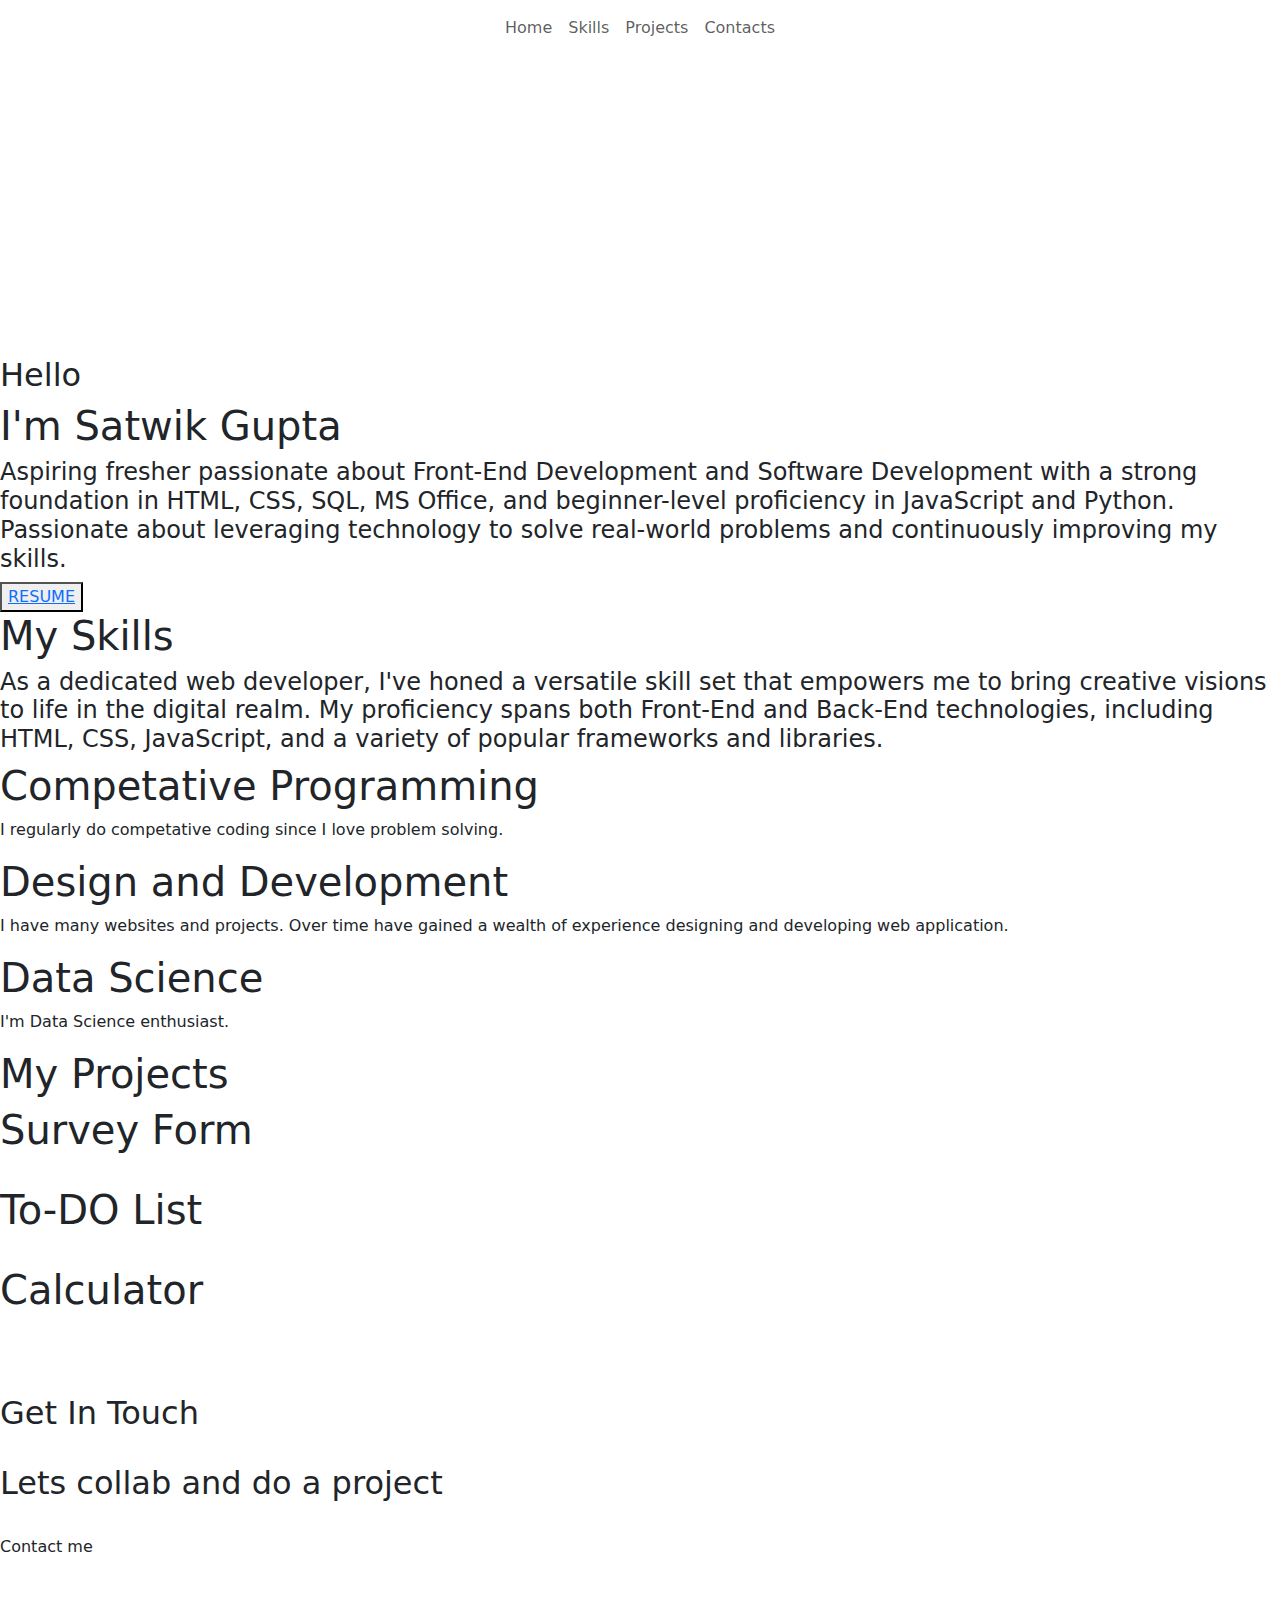
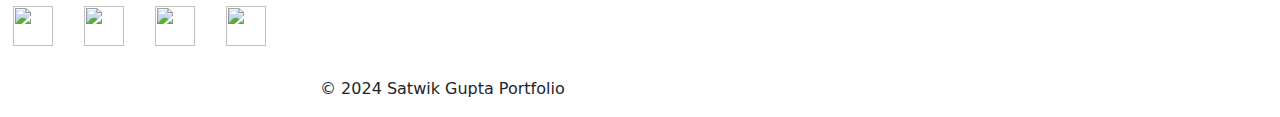
==== index.html @ de1f0d36 "Add files via upload" ====
<!DOCTYPE html>
<html lang="en">
<head>
    <meta charset="UTF-8">
    <meta name="viewport" content="width=device-width, initial-scale=1.0">
    <title>Portfolio</title>
    <link rel="stylesheet" href="index.css">
    <link href="https://cdn.jsdelivr.net/npm/bootstrap@5.3.3/dist/css/bootstrap.min.css" rel="stylesheet" integrity="sha384-QWTKZyjpPEjISv5WaRU9OFeRpok6YctnYmDr5pNlyT2bRjXh0JMhjY6hW+ALEwIH" crossorigin="anonymous">
</head>
<body>
    <header class="header_section">
        <div class="container">
            <nav class="navbar navbar-expand-lg custom_nav-container">
                <div class="collapse navbar-collapse" id="navbarSupportedContent">
                    <ul class="navbar-nav mx-auto">
                        <li class="nav-item active">
                            <a class="nav-link" href="index.html">Home</a>
                        </li>
                        <li class="nav-item">
                            <a class="nav-link" href="#page1">Skills</a>
                        </li>
                        <li class="nav-item">
                            <a class="nav-link" href="#page2">Projects</a>
                        </li>
                        <div class="nav-item">
                            <a class="nav-link" href="#page3"> Contacts</a>
                        </div>
                    </ul>
                </div>
            </nav>
        </div>
    </header>

    <div id="main">
        <div id="page">

            <img src="me.jpg" style="padding: 150px; border-radius: 50%;" alt=""/>

          <div id="text">
            <h2>Hello</h2>
            <h1>I'm Satwik Gupta</h1>
            <h4>
                Aspiring fresher passionate about Front-End Development and Software Development with a strong foundation in HTML, CSS, SQL, MS Office, and beginner-level proficiency in JavaScript and Python. Passionate about leveraging technology to solve real-world problems and continuously improving my skills.
            </h4>
            <div id="buttons">
                <button id="b2">
                    <a href="SatwikGupta_Resume_Final (1).pdf"> RESUME </a>
                </button>
            </div>
          </div>  
        </div>
    

    <div id="page1">
        <div id="right">
            <div id="text1">
                <h1>My Skills</h1>
                <h4>
                    As a dedicated web developer, I've honed a versatile skill set that empowers me to bring creative visions to life in the digital realm. My proficiency spans both Front-End and Back-End technologies, including HTML, CSS, JavaScript, and a variety of popular frameworks and libraries.
                </h4>
            </div>
        </div>
        <div id="left">
            <div class="box">
                <h1>Competative Programming</h1>
                <p>
                    I regularly do competative coding since I love problem solving.
                </p>
            </div>
            <div class="box">
                <h1>Design and Development</h1>
                <p>I have many websites and projects. Over time  have gained a wealth of experience designing and developing web application.
                </p>
            </div>
            <div class="box">
                <h1>Data Science</h1>
                <p>I'm Data Science enthusiast.</p>
            </div>
        </div>
    </div>

    <div id="page2">
        <div id="text4">
            <h1>My Projects</h1>
        </div>
        <div id="project">
            <div class="project p1">
                <div id="text3">
                    <h1>Survey Form</h1>
                </div>
                <div id="image">
                    <a href="https://satwik1624.github.io/SurveyForm/">
                        <img src="surveyform.png" alt="" >
                    </a>
                </div>
            </div>
            <div class="project p2">
                <div id="text3">
                    <h1>To-DO List</h1>
                </div>
                <div id="image">
                    <a href="https://satwik1624.github.io/To-Do_ListApp/">
                        <img src="todoweb.png" alt="" height="190px" width="auto">
                    </a>
                </div>
            </div>
            <div class="project p3">
                <div id="text3">
                    <h1>Calculator</h1>
                </div>
                <div id="image">
                    <a href="https://satwik1624.github.io/Calculator/">
                        <img src="calculator.png" alt="" height="190px" width="auto">
                    </a>
                </div>
            </div>
        </div>
    </div>

    <section class="end">
        <div id="page3" class="contact-me">
            <br /><br />
            <h2>Get In Touch</h2>
            <br />

            <h2 class="collab">Lets collab and do a project</h2>
            <br />

            <p>Contact me</p>
            <br />

            <a class="btn" href="mailto:satwikgupta1016@gmail.com"
              ><img src="gmail.svg" width="40px" height="40px"
            /></a>

            <a class="btn" href="https://www.linkedin.com/in/satwik-gupta-4089b5232/"
              ><img src="linkedin.png" width="40px" height="40px"
            /></a>

            <a class="btn" href="https://github.com/Satwik1624"
              ><img src="git.png" width="40px" height="40px"
            /></a>

            <a class="btn" href="https://x.com/SatwikGupta17"
              ><img src="x.png" width="40px" height="40px"
            /></a>
        </div>
        <div class="bottom-container">
            <div style="width:50%; margin-left: auto; margin-right: auto;">
                <br>
                <p class="copyright">© 2024 Satwik Gupta Portfolio</p>
            </div>
        </div>
    </section>
  </div>  

</body>
</html>
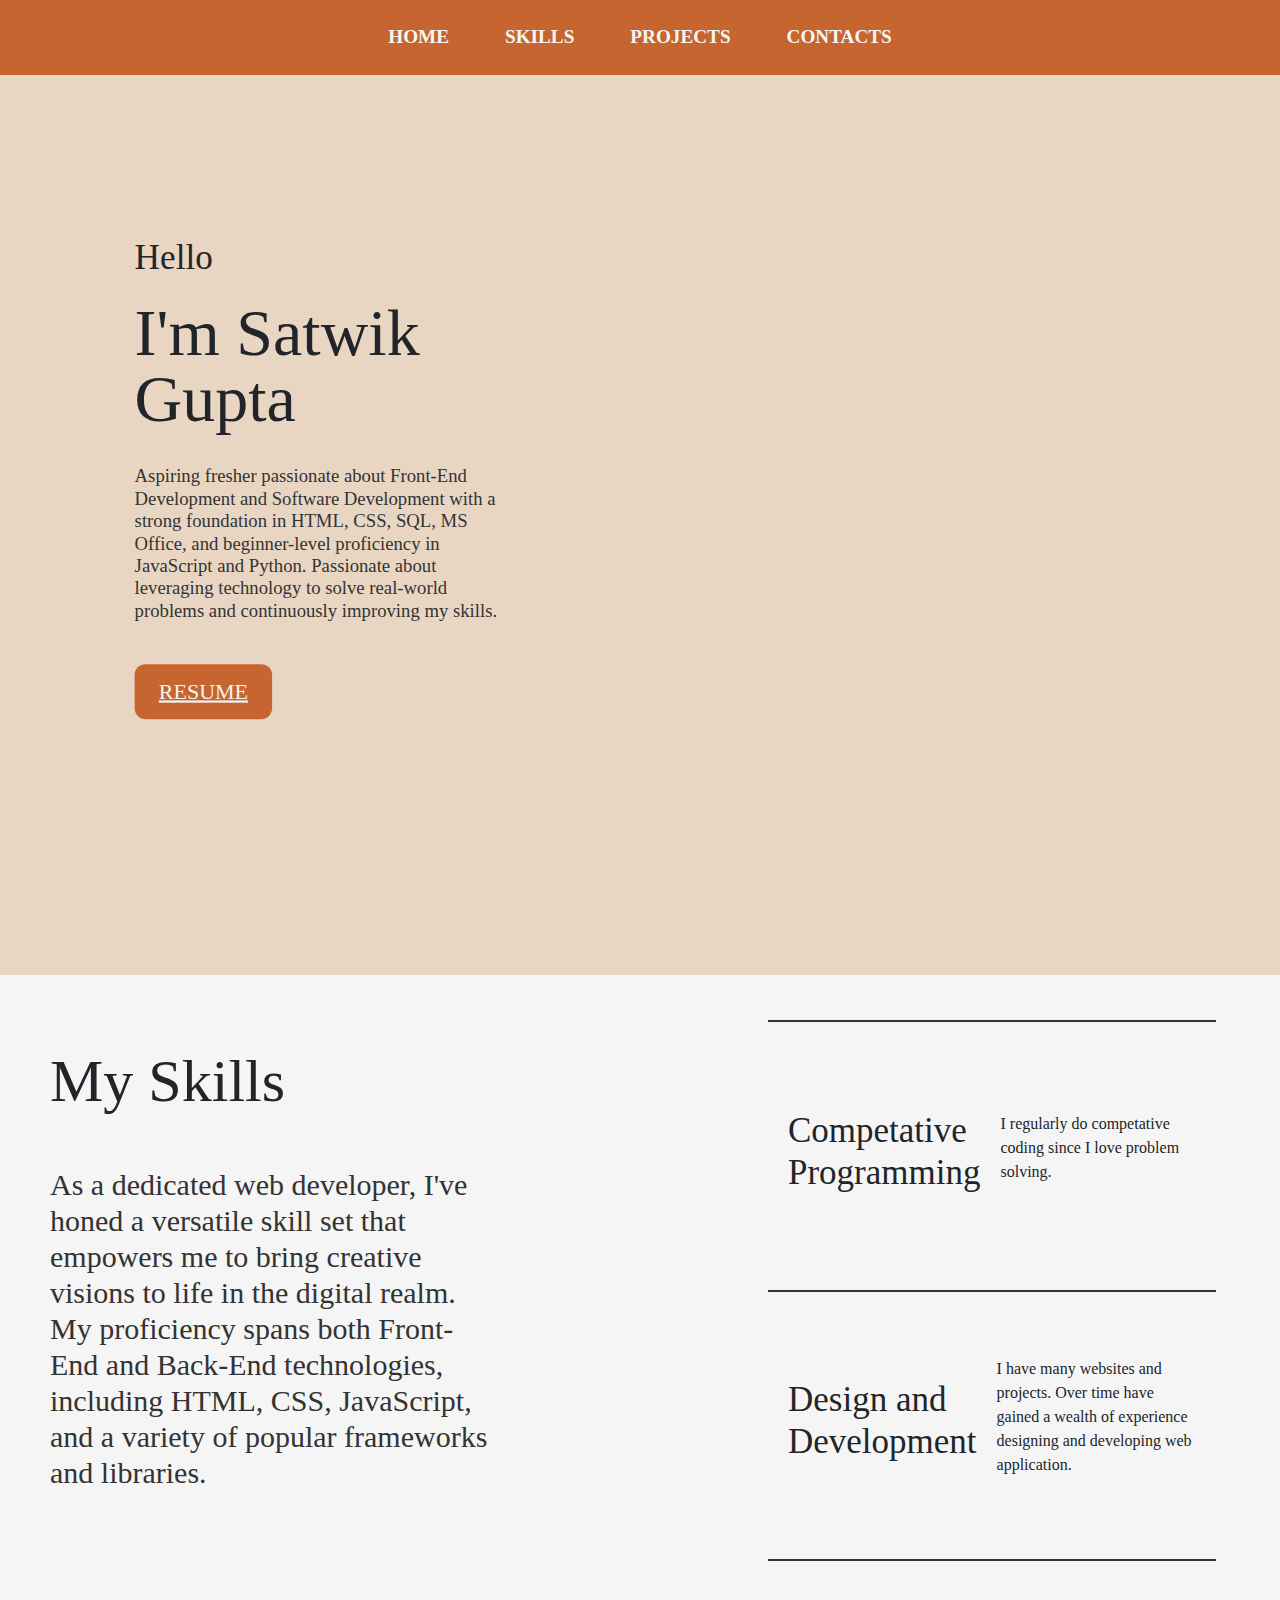
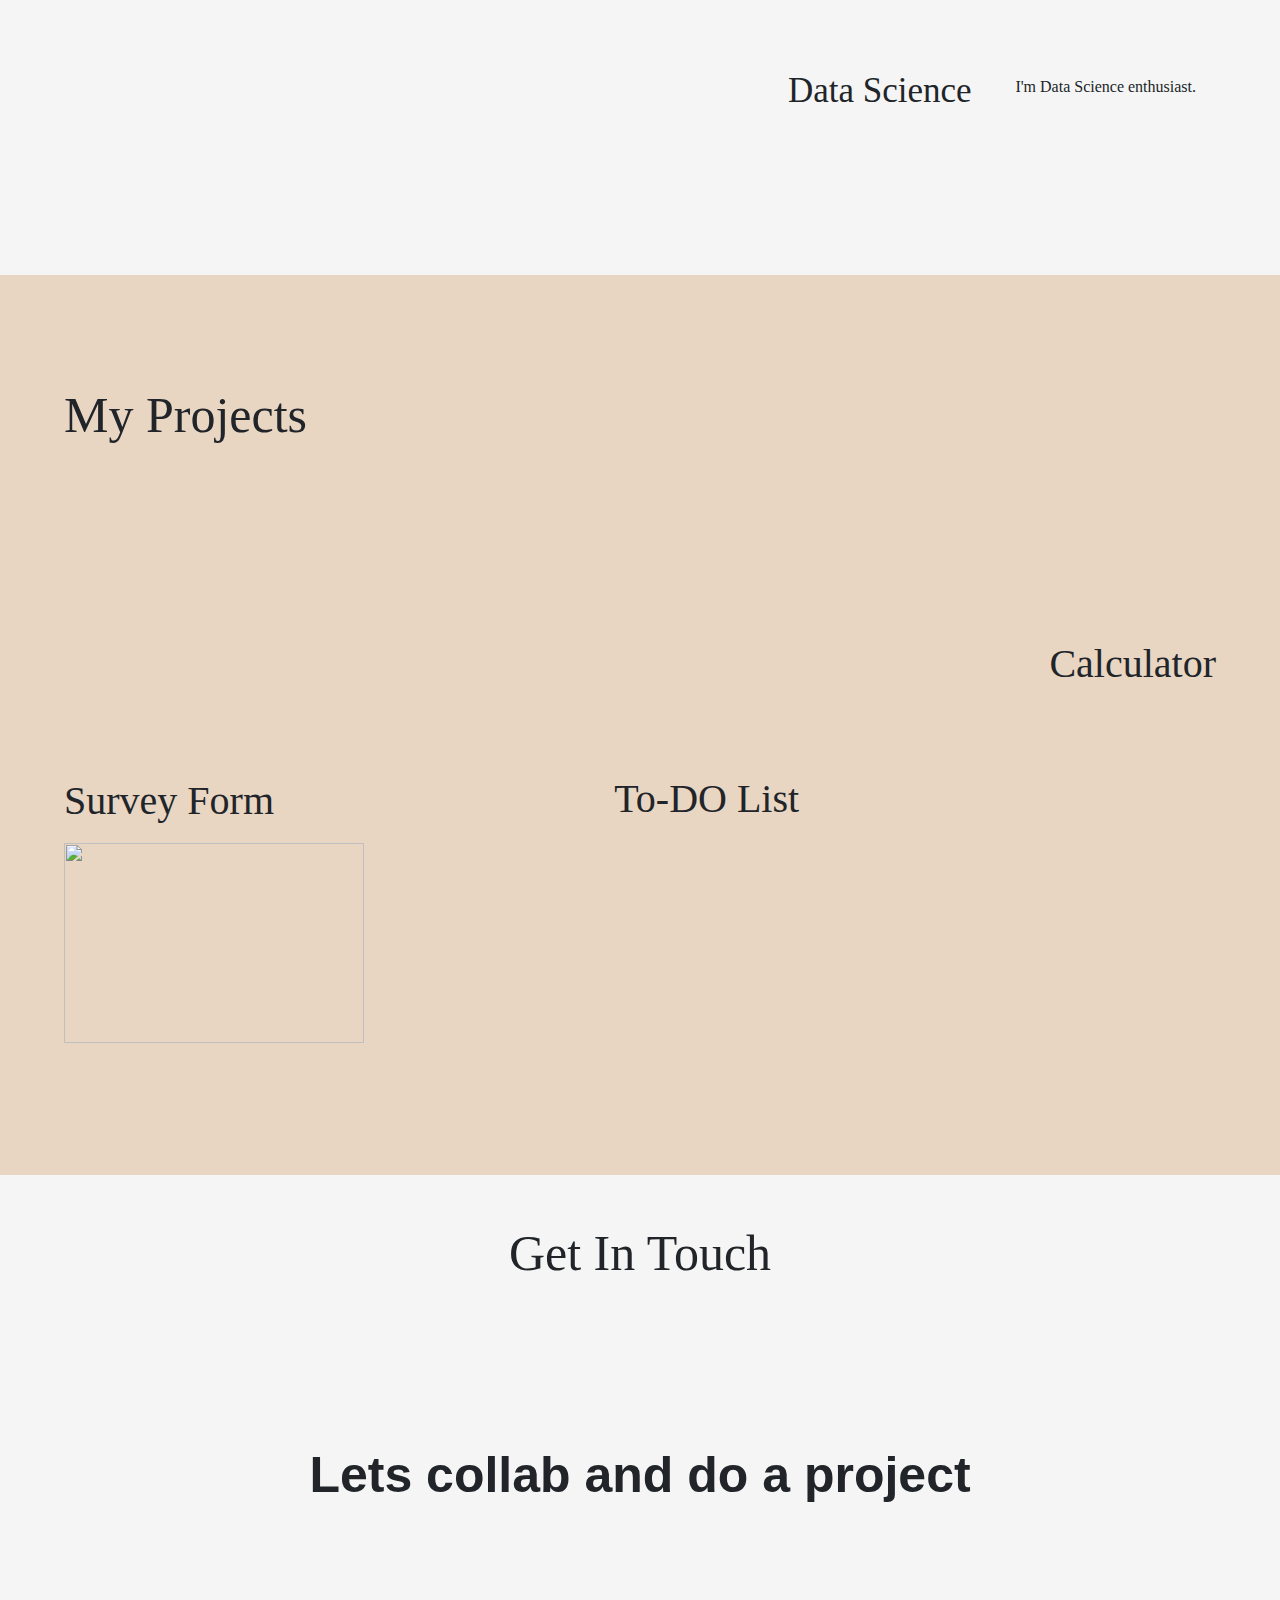
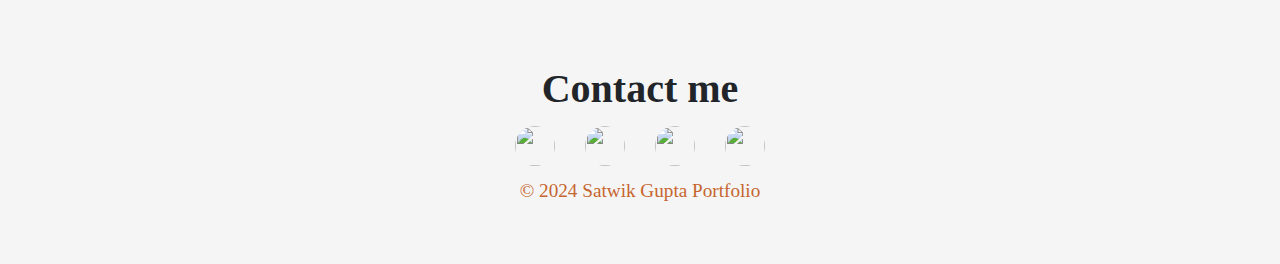
==== commit 7ade69dd: "Update index.html" ====
--- a/index.html
+++ b/index.html
@@ -4,7 +4,7 @@
     <meta charset="UTF-8">
     <meta name="viewport" content="width=device-width, initial-scale=1.0">
     <title>Portfolio</title>
-    <link rel="stylesheet" href="index.css">
+    <link rel="stylesheet" href="portfolio/index.css">
     <link href="https://cdn.jsdelivr.net/npm/bootstrap@5.3.3/dist/css/bootstrap.min.css" rel="stylesheet" integrity="sha384-QWTKZyjpPEjISv5WaRU9OFeRpok6YctnYmDr5pNlyT2bRjXh0JMhjY6hW+ALEwIH" crossorigin="anonymous">
 </head>
 <body>
--- a/portfolio/index.css
+++ b/portfolio/index.css
@@ -0,0 +1,283 @@
+*{
+    margin: 0%;
+    padding: 0%;
+    box-sizing: border-box;
+    font-family: montserrat;
+}
+html,body{
+    height: 100%;
+    width: 100%;
+}
+#main{
+    position: relative;
+    overflow: hidden;
+}
+#page{
+    position: relative;
+    height: 100vh;
+    width: 100vw;
+    background-color: #E8D6C3;
+}
+#page>img{
+    position: absolute;
+    right: 5%;
+    top: 52%;
+    transform: translateY(-50%);
+    width: 50%;
+}
+#page>#nav{
+    display: flex;
+    align-items: center;
+    justify-content: space-between;
+    padding: 0px 30px;
+    position: absolute;
+    z-index: 9;
+    height: 10%;
+    width: 100%;
+}
+#center-nav{
+    display: flex;
+    gap: 20px;
+    text-align: center;
+}
+#center-nav>a{
+    text-decoration: none;
+    color: #C6652F;
+    font-weight: 500;
+    font-size: 18px;
+    text-align: center;
+}
+#nav>input{
+    padding: 10px 5px;
+    border-radius: 10px;
+    border: 1px solid #C6652F;
+    text-transform: uppercase;
+}
+#text{
+    padding: 30px 50px;
+    position: relative;
+    top: 18%;
+    left: 8%;
+    height: 75%;
+    width: 35%;
+    scale: 1.1;
+}
+#text>h1{
+    font-size: 60px;
+    line-height: 1;
+    margin-top: 20px;
+}
+#text>h4{
+    margin-top: 30px;
+    color: #333333;
+    font-size: 17px;
+    font-weight: 500;
+}
+
+#buttons{
+    position: absolute;
+    left: 0%;
+    bottom: 18%;
+    height: 20%;
+    width: 100%;
+}
+#buttons>button{
+    padding: 10px 22px ;
+    border-radius: 10px;
+    border: none;
+    font-weight: 500;
+}
+#buttons>button>a{
+    font-size: 20px;
+    color: #F5F5F5;
+}
+#buttons>#b2{
+    margin-left: 50px;
+    background-color: #C6652F;
+}
+
+#page1{
+    position: relative;
+    height: 100vh;
+    width: 100vw;
+    background-color:#F5F5F5;
+    /* padding: 50px; */
+}
+#page1>#left{
+    position: absolute;
+    right: 5%;
+    height: 90%;
+    top: 50%;
+    transform: translateY(-50%);
+    width: 35%;
+    /* padding: 50px; */
+}
+#left>.box{
+    display: flex;
+    align-items: center;
+    justify-content: space-between;
+    padding: 0px 20px;
+    height: 33.3%;
+    width: 100%;
+    border-top: 2px solid #333333;
+}
+#left>.box>h4{
+    font-size: 30px;
+}
+
+#left>.box>h1{
+    font-size: 35px;
+}
+#left>.box>p{
+    margin-left: 20px;
+}
+
+#text1{
+    margin: 50px 50px;
+    height: 30%;
+    width: 50%;
+    position: absolute;
+    z-index: 9;
+}
+#text1>h1{
+    font-size: 60px;
+    margin-top: 20px;
+}
+#text1>h4{
+    font-size: 30px;
+    color:#333333;
+    font-weight: 500;
+    width: 70%;
+    margin-top: 50px;
+}
+#text1>h5{
+    color: #8873EF;
+    transform: rotate(-20deg);
+    position: absolute;
+    left: -2%;
+}
+
+#page2{
+    position: relative;
+    height: 100vh;
+    width: 100vw;
+    background-color: #E8D6C3;
+}
+#project{
+    display: flex;
+    align-items: center;
+    justify-content: space-between;
+    height: 50%;
+    width: 90%;
+    position: absolute;
+    left: 50%;
+    transform: translateX(-50%);
+    bottom: 5%;
+}
+.projects{
+    border-top: 2px solid #333333;
+    height: 100%;
+    width: 31%;
+}
+#text3{
+    display: flex;
+    align-items: center;
+    justify-content: space-between;
+    padding: 10px 0px;
+    height: 30%;
+    width: 100%;
+}
+#image{
+    height: 70%;
+    width: 100%;
+}
+#image>img{
+    height: 100%;
+    width: 100%;
+    object-fit: cover;
+}
+.p1 img{
+    height: 200px;
+    width: 300px;
+}
+.p2{
+    position: relative;
+    top: -20%;
+}
+.p3{
+    position: relative;
+    top: -50%;
+}
+#text4{
+    position: absolute;
+    top: 10%;
+    left: 5%;
+    height: 20%;
+    width: 30%;
+}
+#text4>h1{
+    margin-top: 20px;
+    font-size: 50px;
+}
+
+
+
+.end{
+    background-color: #F5F5F5;
+    text-align: center;
+    padding-bottom: 50px;
+
+}
+.contact-me p
+{
+    font-size: 40px;
+}
+.contact-me h2
+{
+    font-size: 50px;
+}
+.contact-me p
+{
+    font-size: 40px;
+}
+.contact-me{
+    width: 100%;
+    height: 570px;
+    font-weight: bold;
+    position: relative;
+  }
+  .collab{
+    font-size: 3.1rem;
+    font-family: 'Montserrat', sans-serif;
+    display: block;
+    font-weight: bolder;
+    margin: 100px auto;
+    padding: 30px 0;
+  }
+  .copyright{
+    color:#C6652F;
+    font-size: 1.2rem;
+    margin: 0;
+    padding: 8px 0 8px 0;
+  }
+  .btn{
+    padding:7px 7px;
+  }
+  .btn > img{
+      border-radius: 50%;
+      position: relative;
+      bottom: 40px;
+  }
+ 
+  
+  .nav-item > a{
+      color:#F5F5F5 !important ;
+      font-size: 1.2rem;
+      font-weight: 600;
+      margin: 7px 20px;
+      text-transform: uppercase;
+  }
+  .header_section{
+      background-color: #C6652F;
+  }
+
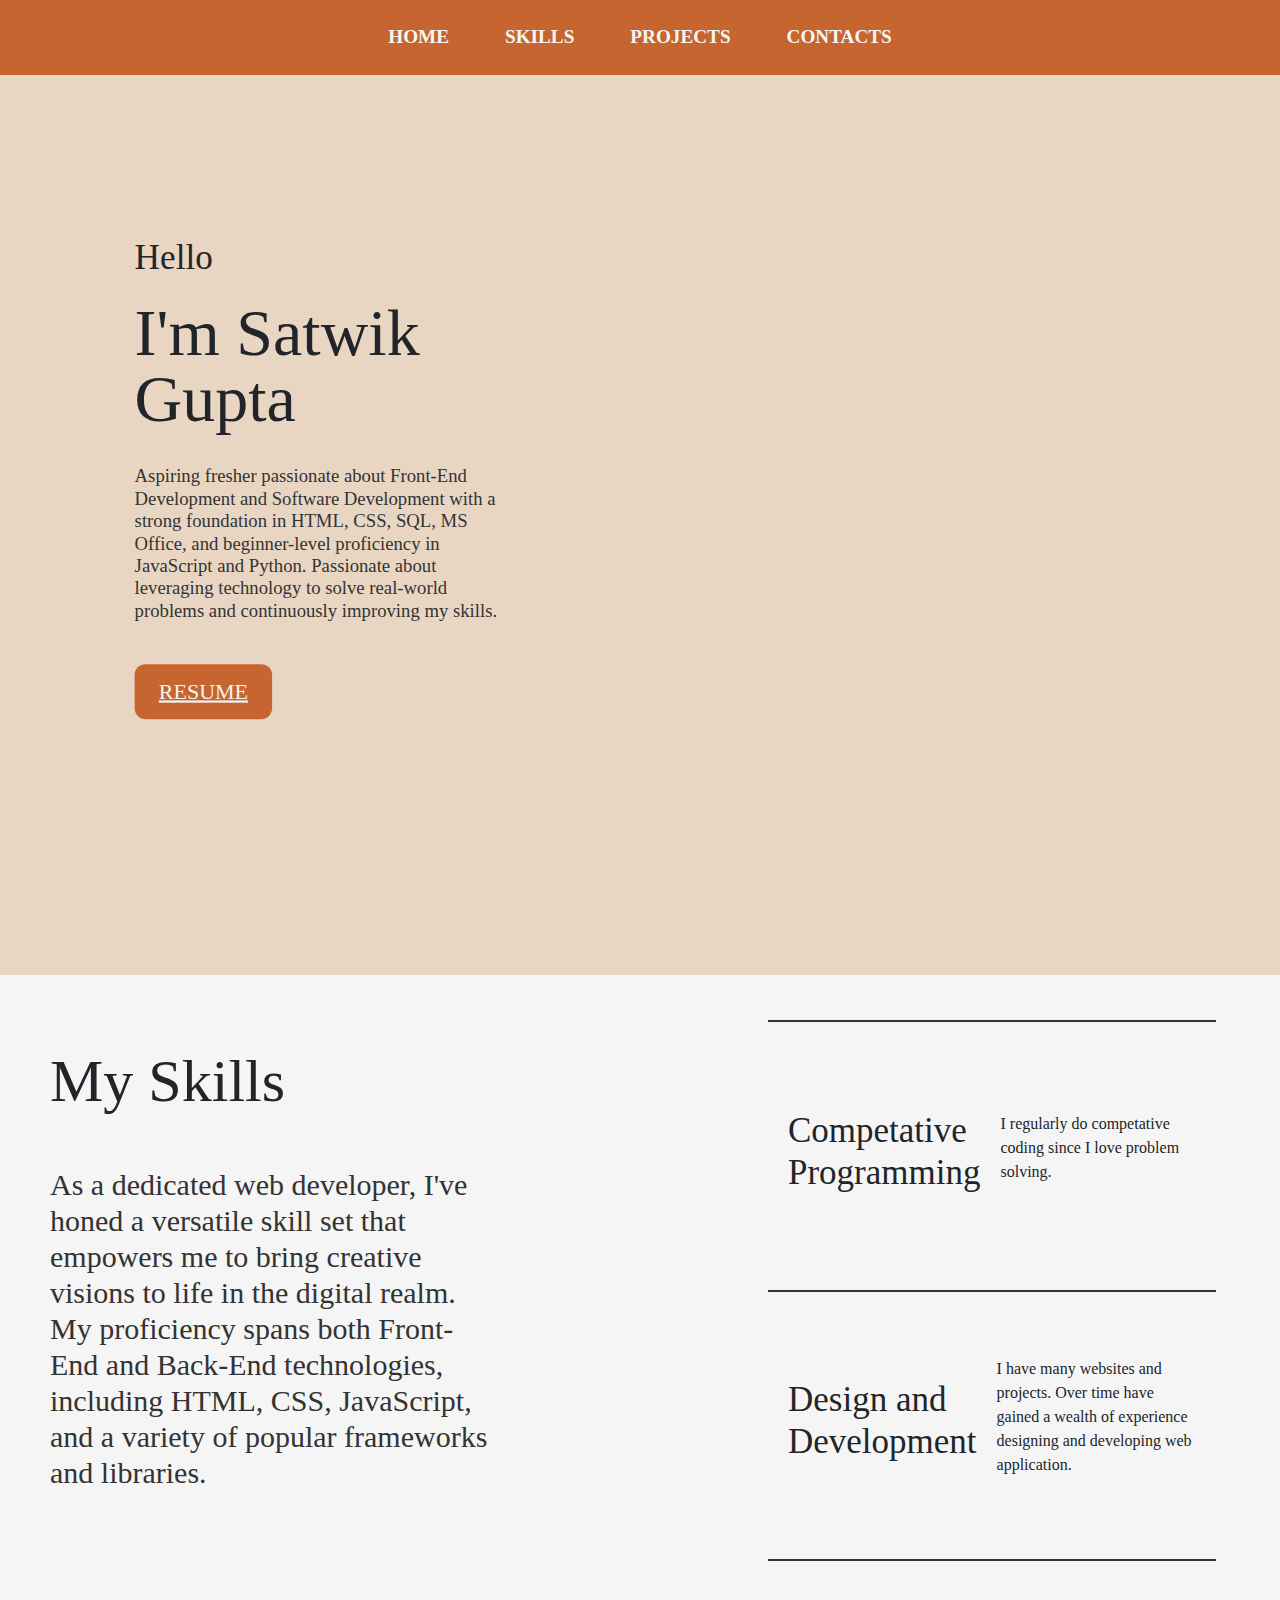
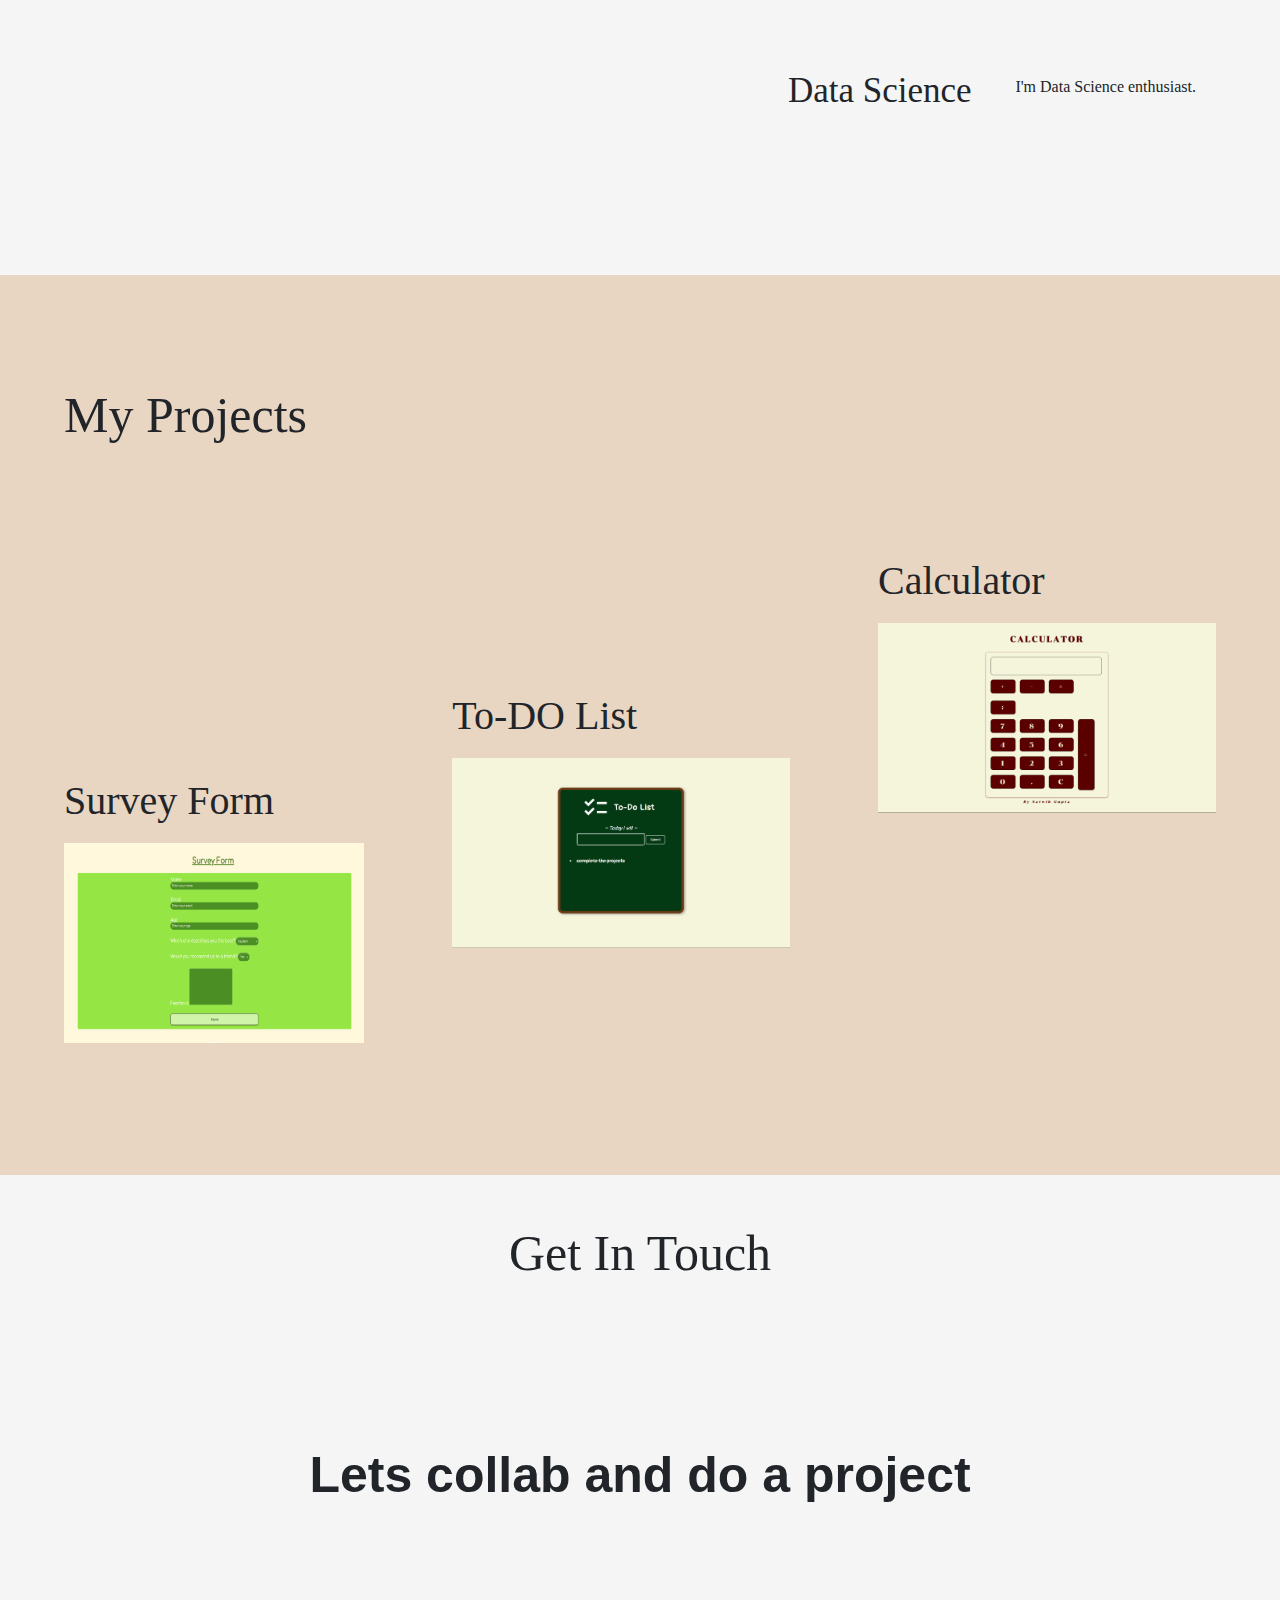
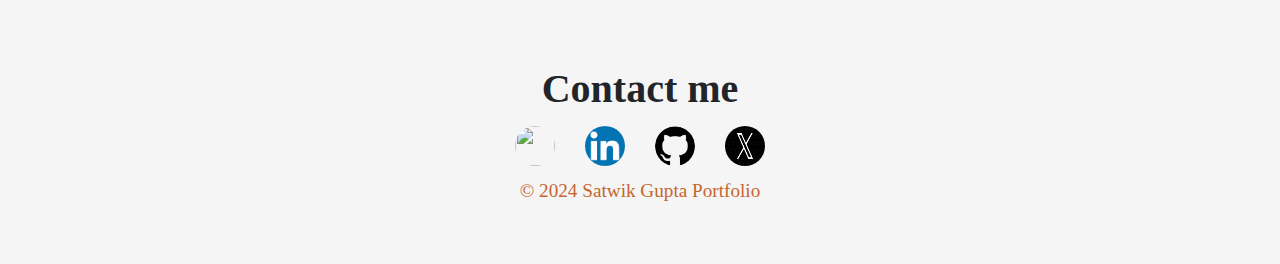
==== commit f08e6830: "Update index.html" ====
--- a/index.html
+++ b/index.html
@@ -34,7 +34,7 @@
     <div id="main">
         <div id="page">
 
-            <img src="me.jpg" style="padding: 150px; border-radius: 50%;" alt=""/>
+            <img src="potfolio/me.jpg" style="padding: 150px; border-radius: 50%;" alt=""/>
 
           <div id="text">
             <h2>Hello</h2>
@@ -44,7 +44,7 @@
             </h4>
             <div id="buttons">
                 <button id="b2">
-                    <a href="SatwikGupta_Resume_Final (1).pdf"> RESUME </a>
+                    <a href="portfolio/SatwikGupta_Resume_Final (1).pdf"> RESUME </a>
                 </button>
             </div>
           </div>  
@@ -90,7 +90,7 @@
                 </div>
                 <div id="image">
                     <a href="https://satwik1624.github.io/SurveyForm/">
-                        <img src="surveyform.png" alt="" >
+                        <img src="portfolio/surveyform.png" alt="" >
                     </a>
                 </div>
             </div>
@@ -100,7 +100,7 @@
                 </div>
                 <div id="image">
                     <a href="https://satwik1624.github.io/To-Do_ListApp/">
-                        <img src="todoweb.png" alt="" height="190px" width="auto">
+                        <img src="portfolio/todoweb.png" alt="" height="190px" width="auto">
                     </a>
                 </div>
             </div>
@@ -110,7 +110,7 @@
                 </div>
                 <div id="image">
                     <a href="https://satwik1624.github.io/Calculator/">
-                        <img src="calculator.png" alt="" height="190px" width="auto">
+                        <img src="portfolio/calculator.png" alt="" height="190px" width="auto">
                     </a>
                 </div>
             </div>
@@ -130,19 +130,19 @@
             <br />
 
             <a class="btn" href="mailto:satwikgupta1016@gmail.com"
-              ><img src="gmail.svg" width="40px" height="40px"
+              ><img src="potfolio/gmail.svg" width="40px" height="40px"
             /></a>
 
             <a class="btn" href="https://www.linkedin.com/in/satwik-gupta-4089b5232/"
-              ><img src="linkedin.png" width="40px" height="40px"
+              ><img src="portfolio/linkedin.png" width="40px" height="40px"
             /></a>
 
             <a class="btn" href="https://github.com/Satwik1624"
-              ><img src="git.png" width="40px" height="40px"
+              ><img src="portfolio/git.png" width="40px" height="40px"
             /></a>
 
             <a class="btn" href="https://x.com/SatwikGupta17"
-              ><img src="x.png" width="40px" height="40px"
+              ><img src="portfolio/x.png" width="40px" height="40px"
             /></a>
         </div>
         <div class="bottom-container">
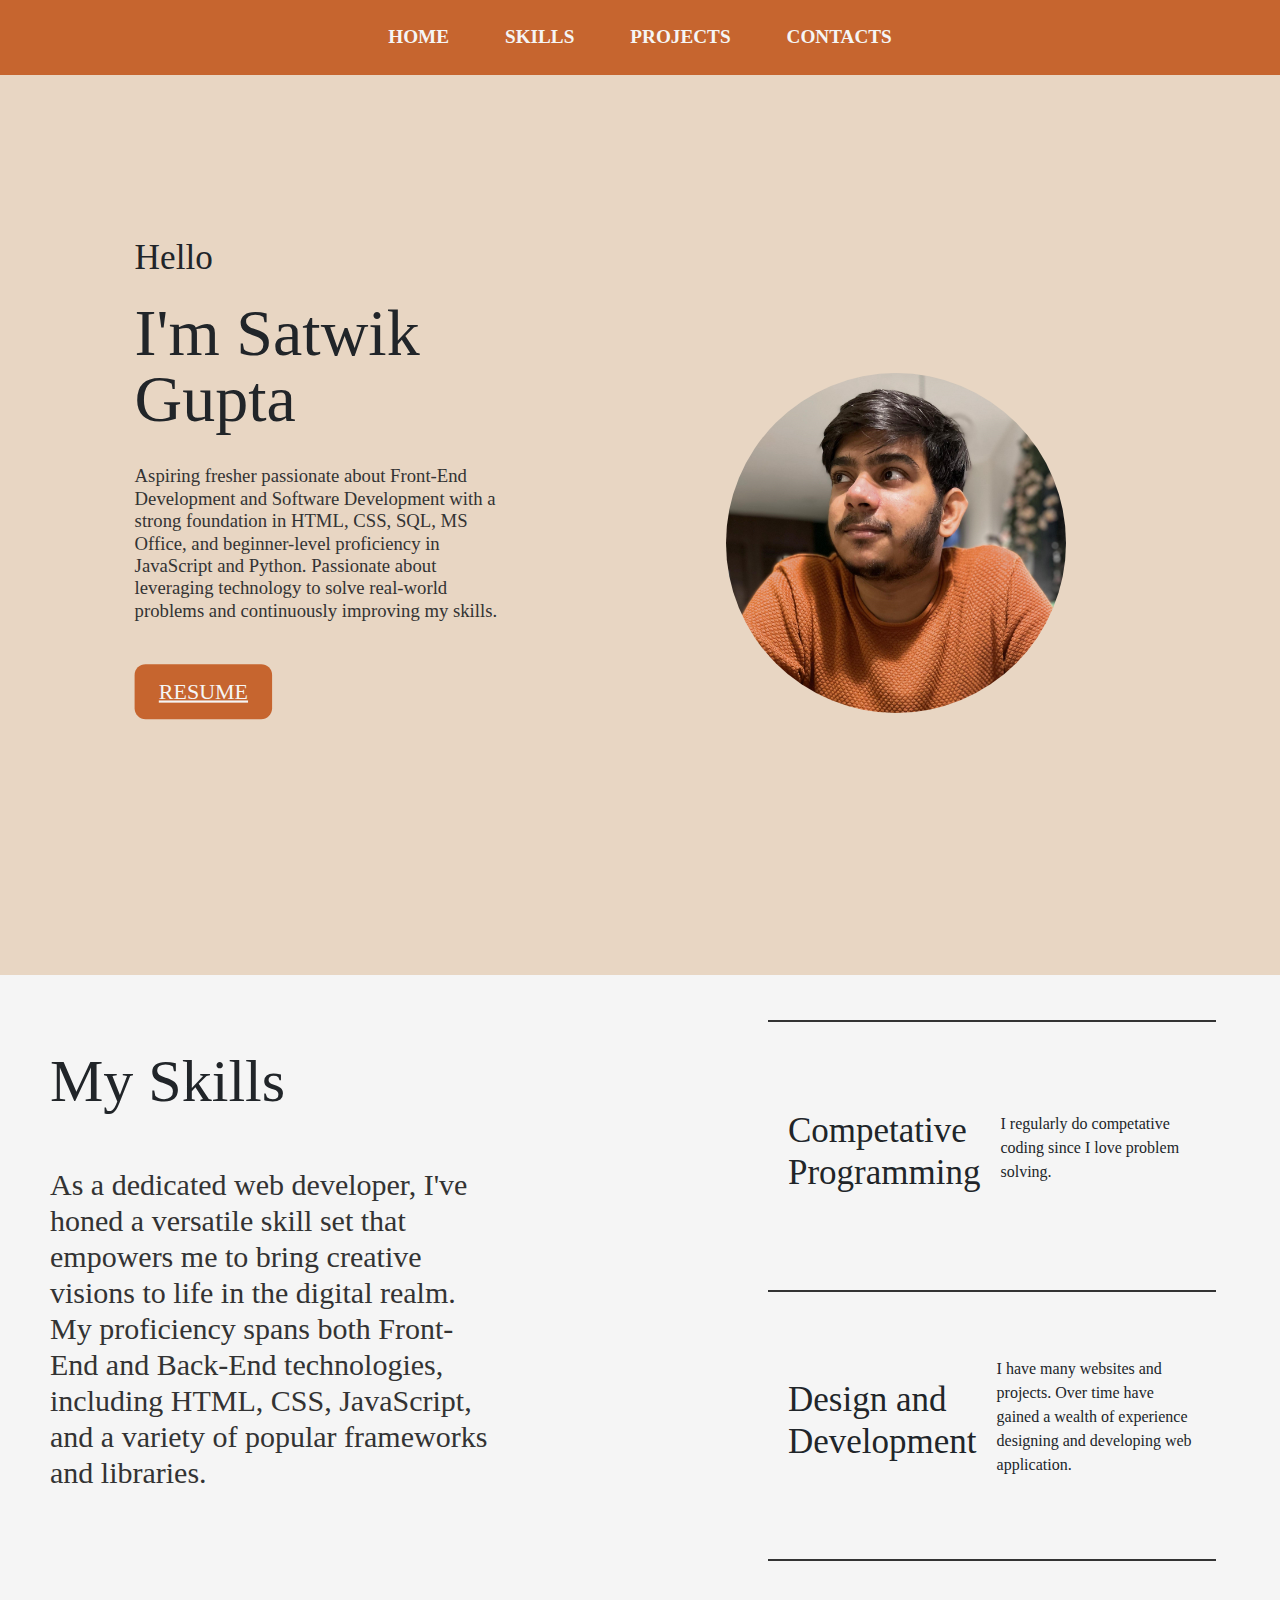
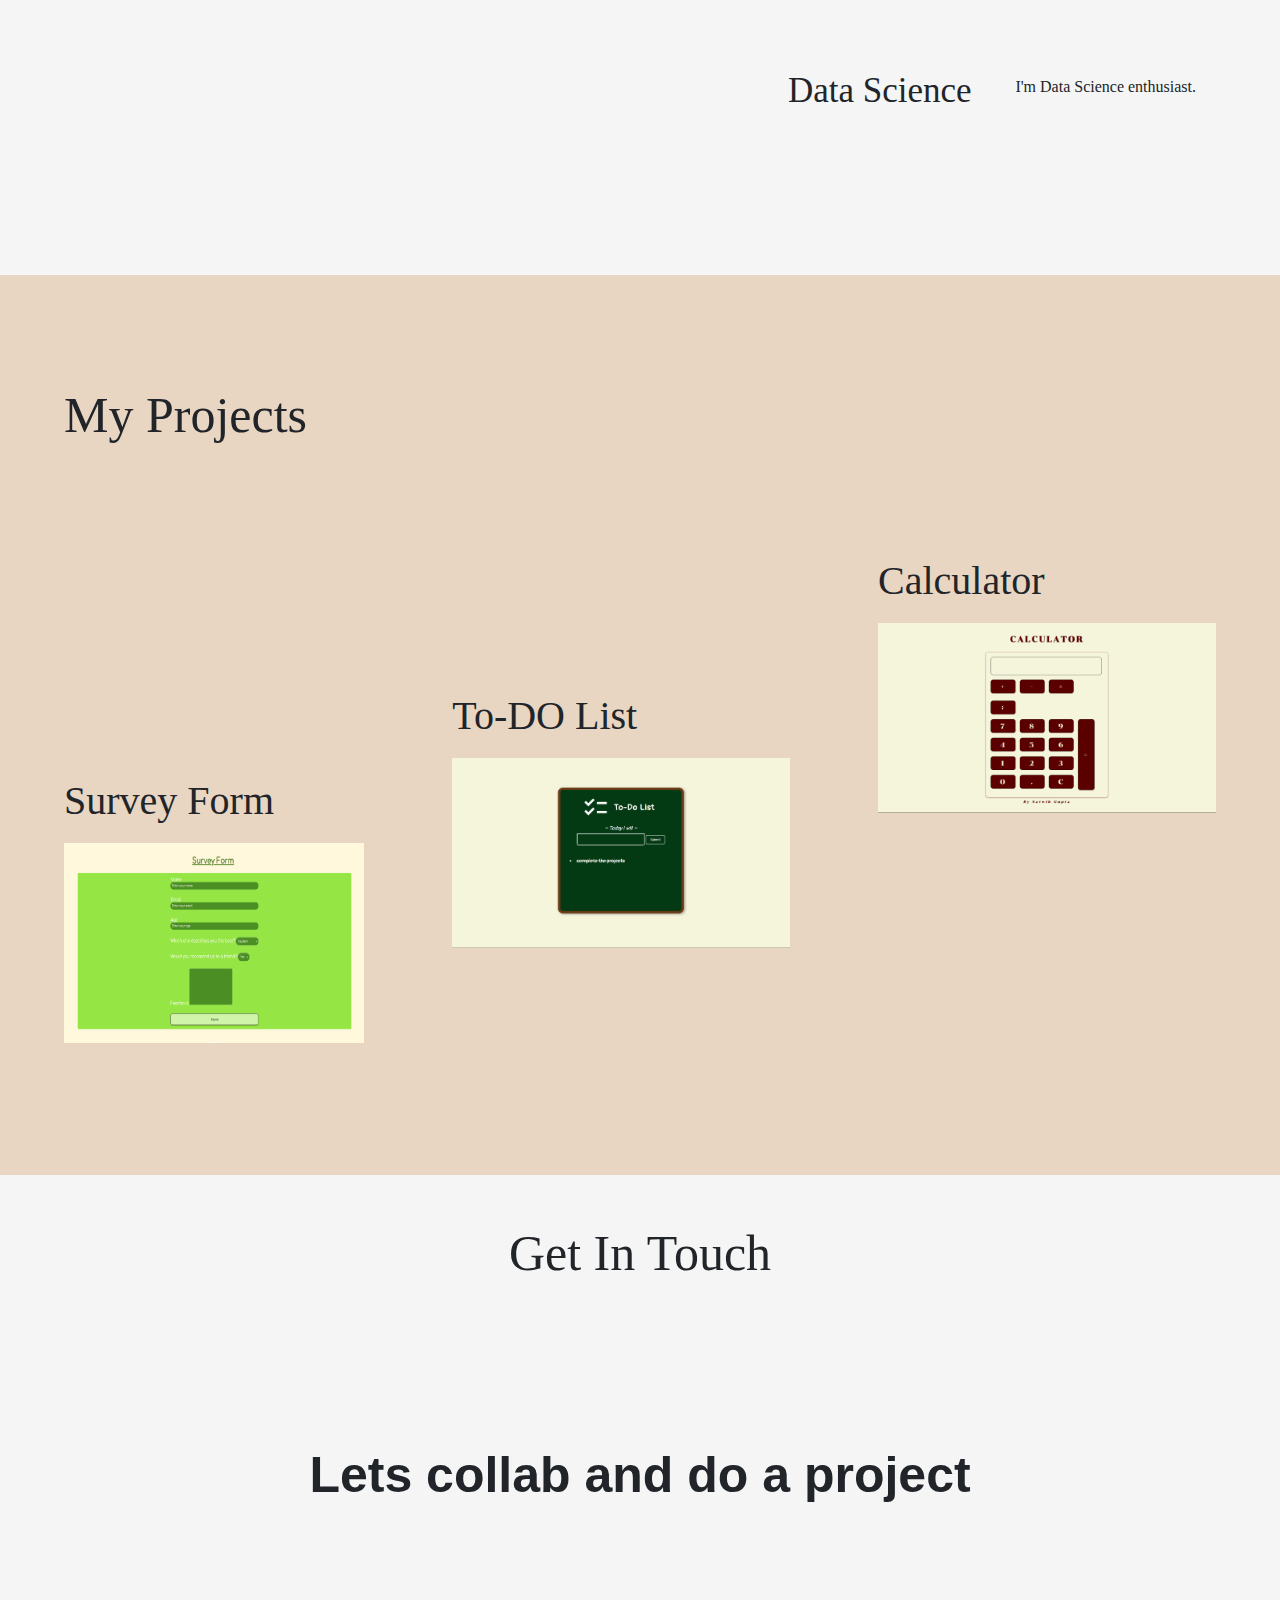
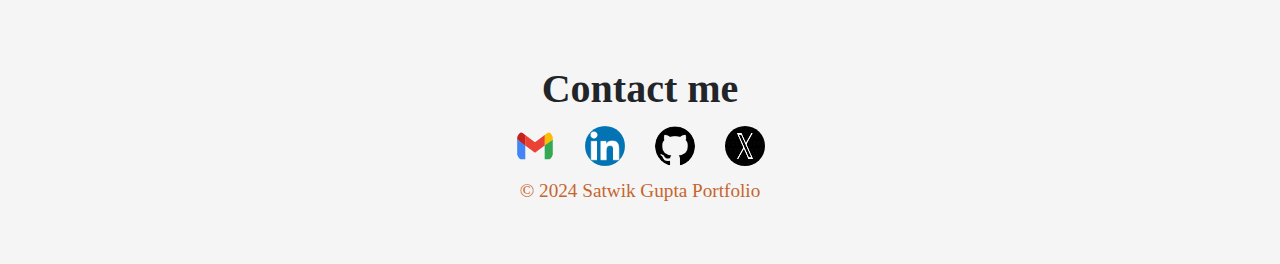
==== commit c7bbe7e0: "Update index.html" ====
--- a/index.html
+++ b/index.html
@@ -34,7 +34,7 @@
     <div id="main">
         <div id="page">
 
-            <img src="potfolio/me.jpg" style="padding: 150px; border-radius: 50%;" alt=""/>
+            <img src="portfolio/me.jpg" style="padding: 150px; border-radius: 50%;" alt=""/>
 
           <div id="text">
             <h2>Hello</h2>
@@ -130,7 +130,7 @@
             <br />
 
             <a class="btn" href="mailto:satwikgupta1016@gmail.com"
-              ><img src="potfolio/gmail.svg" width="40px" height="40px"
+              ><img src="portfolio/gmail.svg" width="40px" height="40px"
             /></a>
 
             <a class="btn" href="https://www.linkedin.com/in/satwik-gupta-4089b5232/"
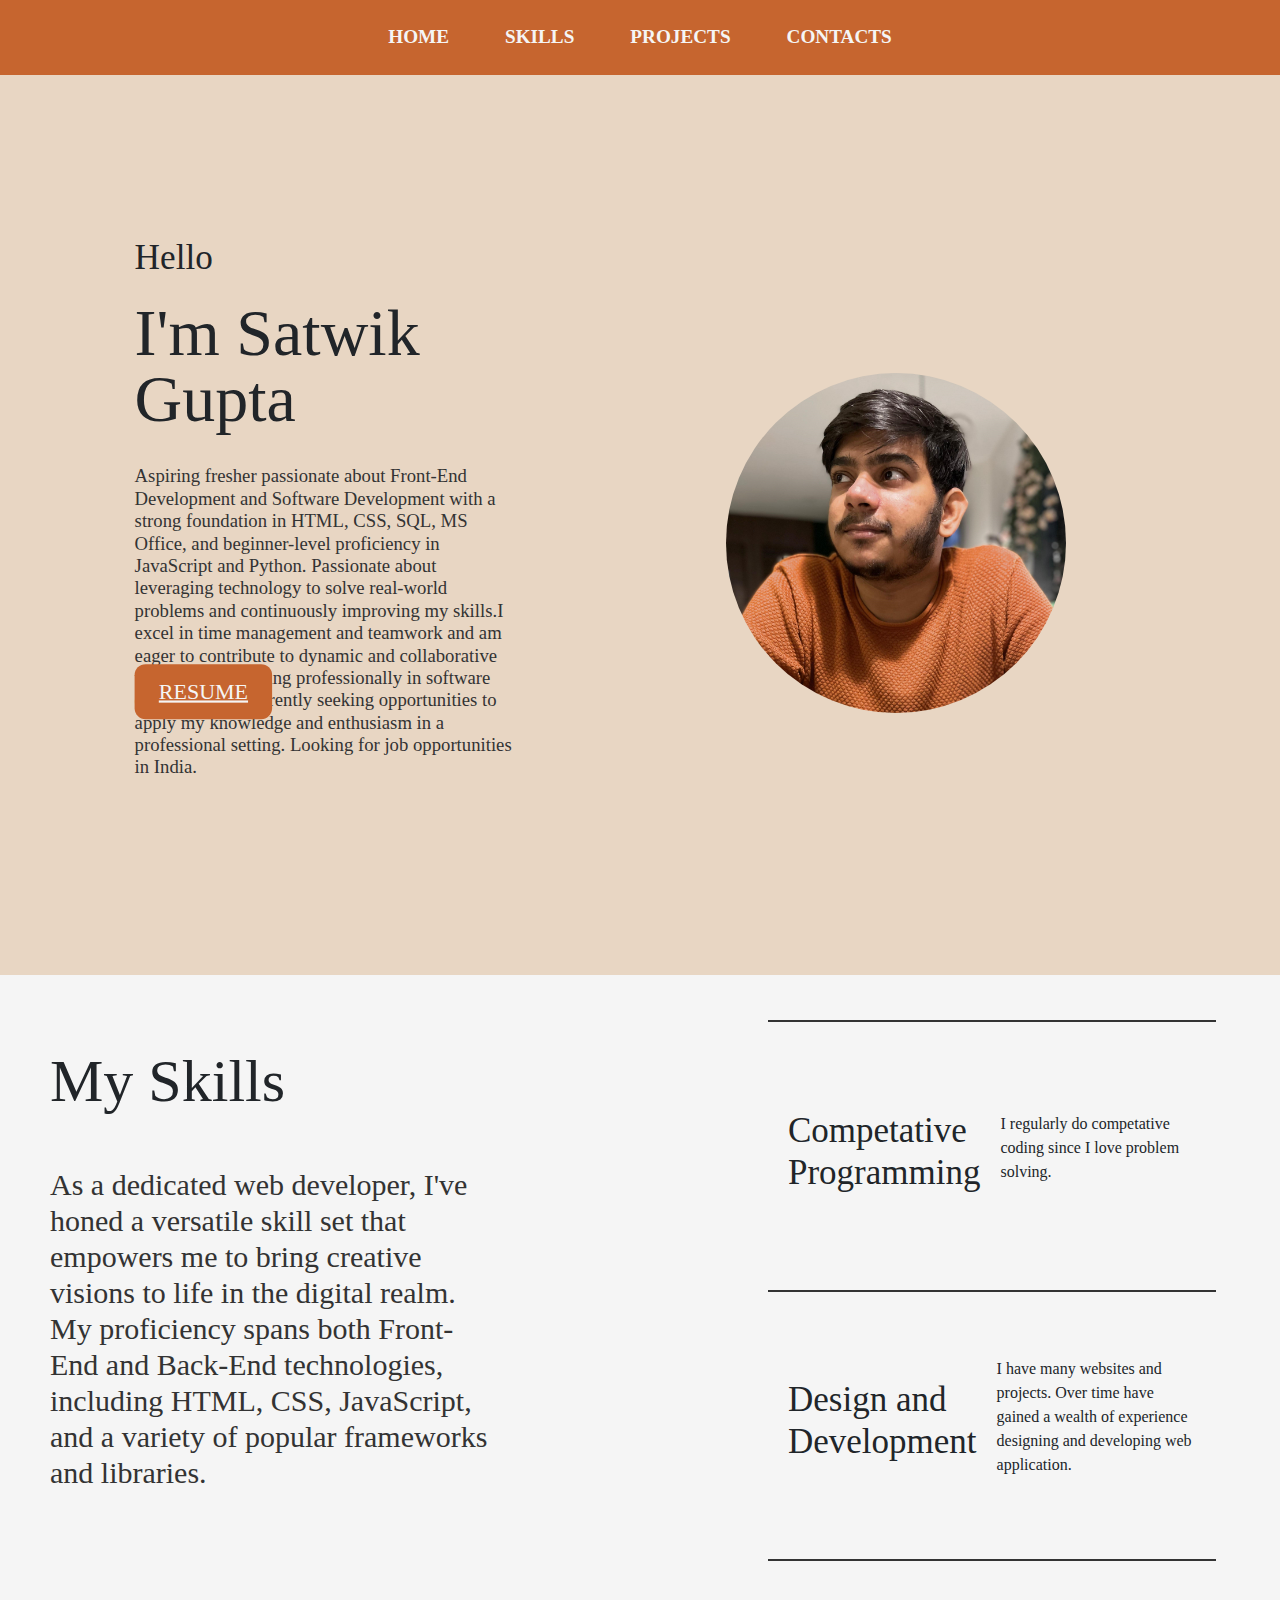
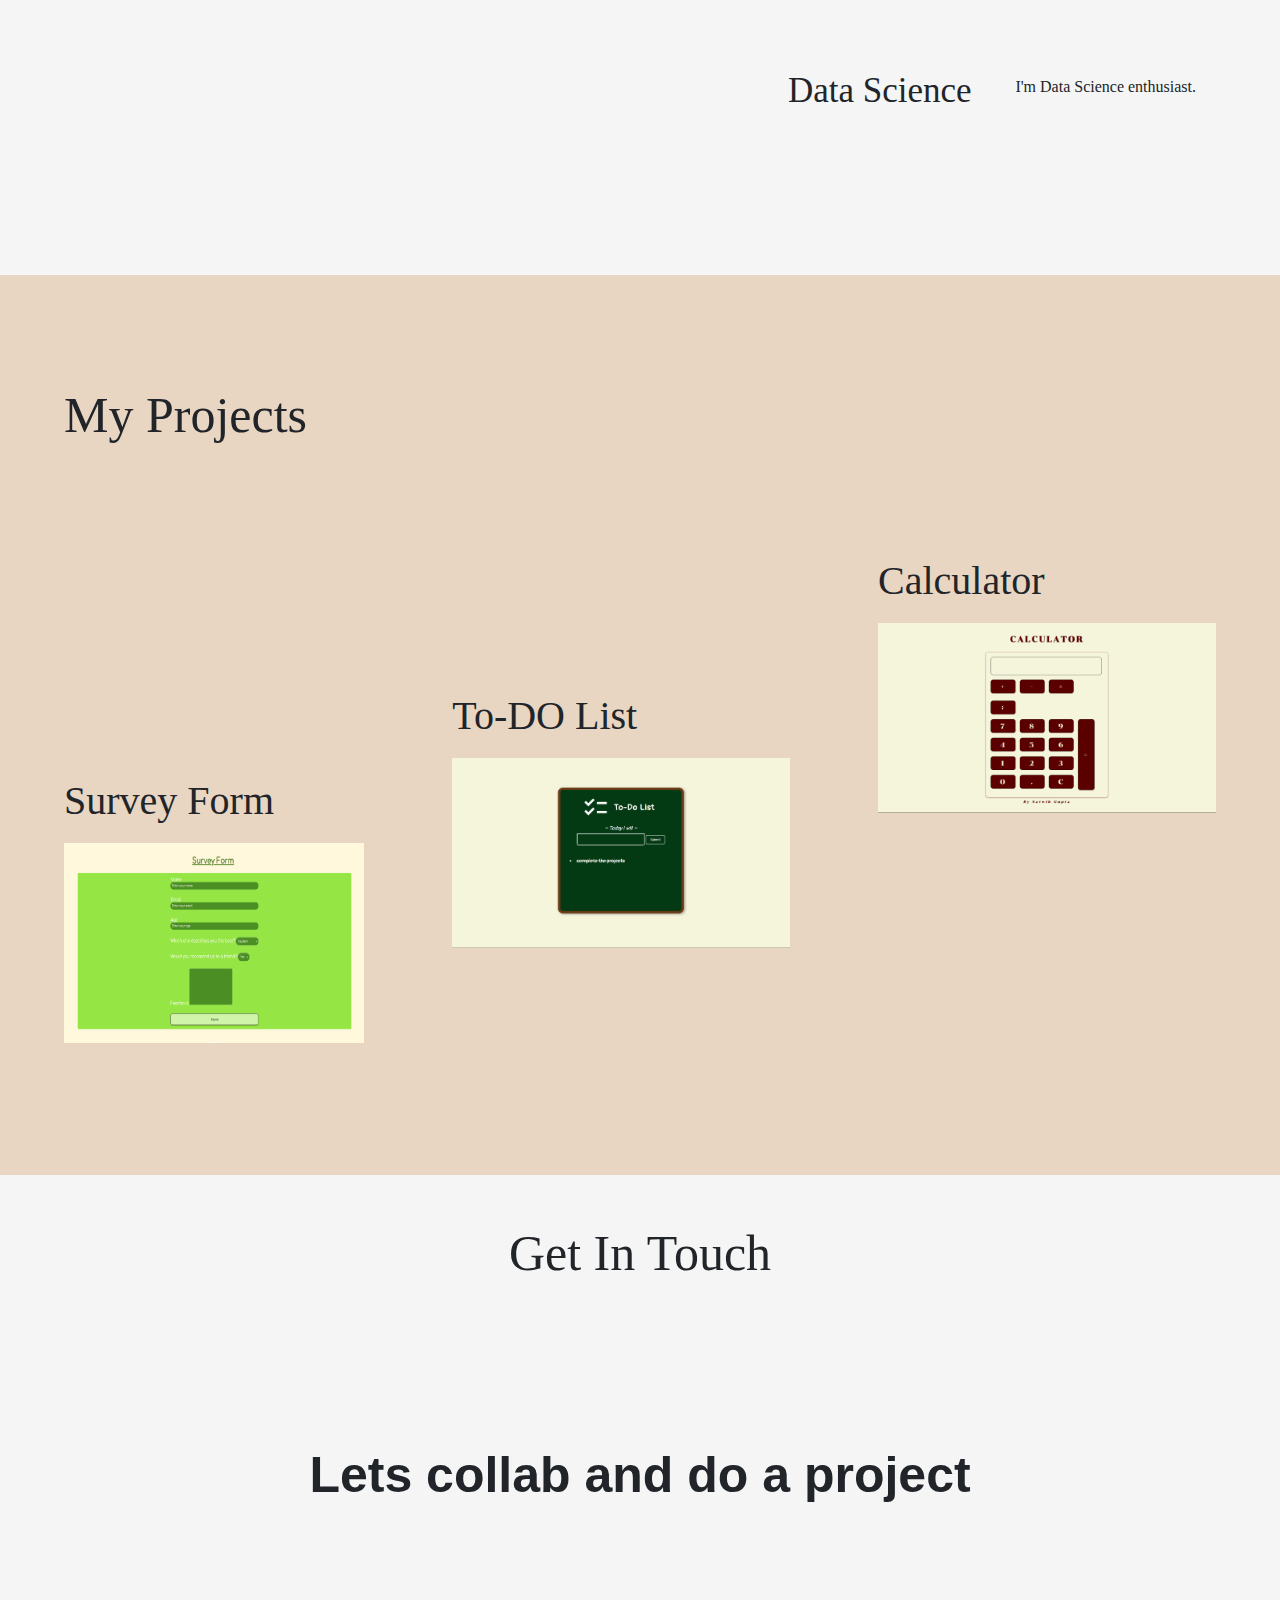
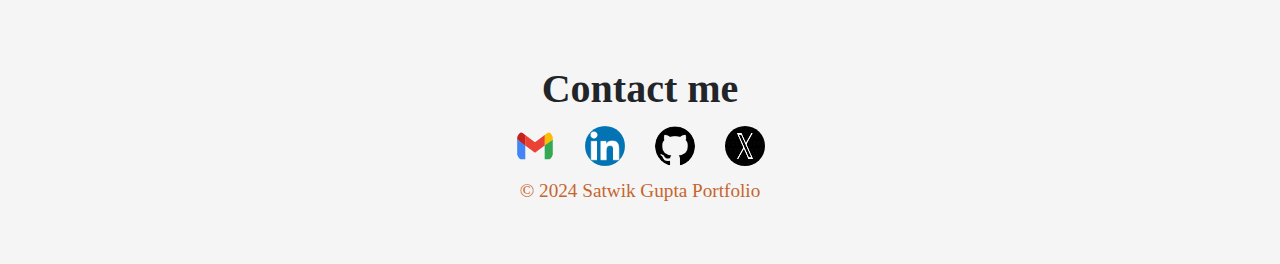
==== commit 765e4ea2: "Update index.html" ====
--- a/index.html
+++ b/index.html
@@ -40,7 +40,7 @@
             <h2>Hello</h2>
             <h1>I'm Satwik Gupta</h1>
             <h4>
-                Aspiring fresher passionate about Front-End Development and Software Development with a strong foundation in HTML, CSS, SQL, MS Office, and beginner-level proficiency in JavaScript and Python. Passionate about leveraging technology to solve real-world problems and continuously improving my skills.
+                Aspiring fresher passionate about Front-End Development and Software Development with a strong foundation in HTML, CSS, SQL, MS Office, and beginner-level proficiency in JavaScript and Python. Passionate about leveraging technology to solve real-world problems and continuously improving my skills.I excel in time management and teamwork and am eager to contribute to dynamic and collaborative teams while growing professionally in software development. Currently seeking opportunities to apply my knowledge and enthusiasm in a professional setting. Looking for job opportunities in India.
             </h4>
             <div id="buttons">
                 <button id="b2">
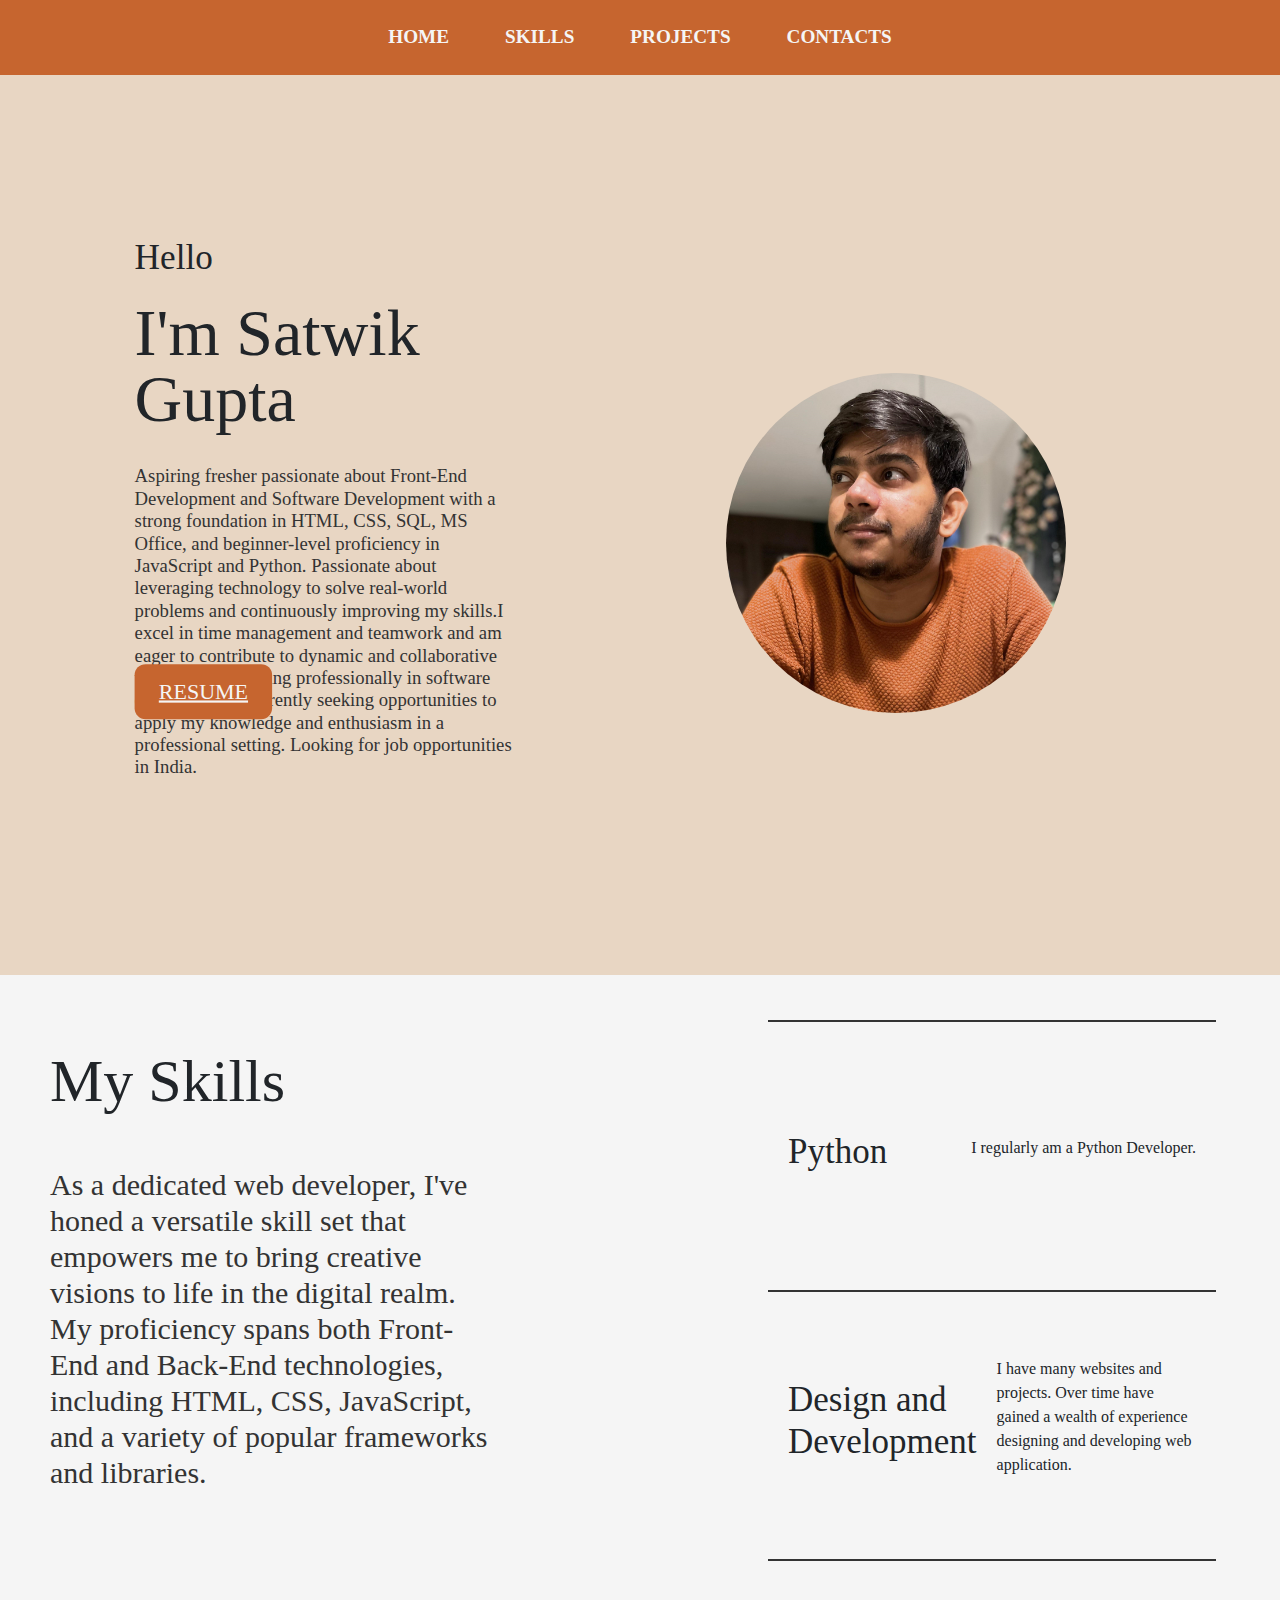
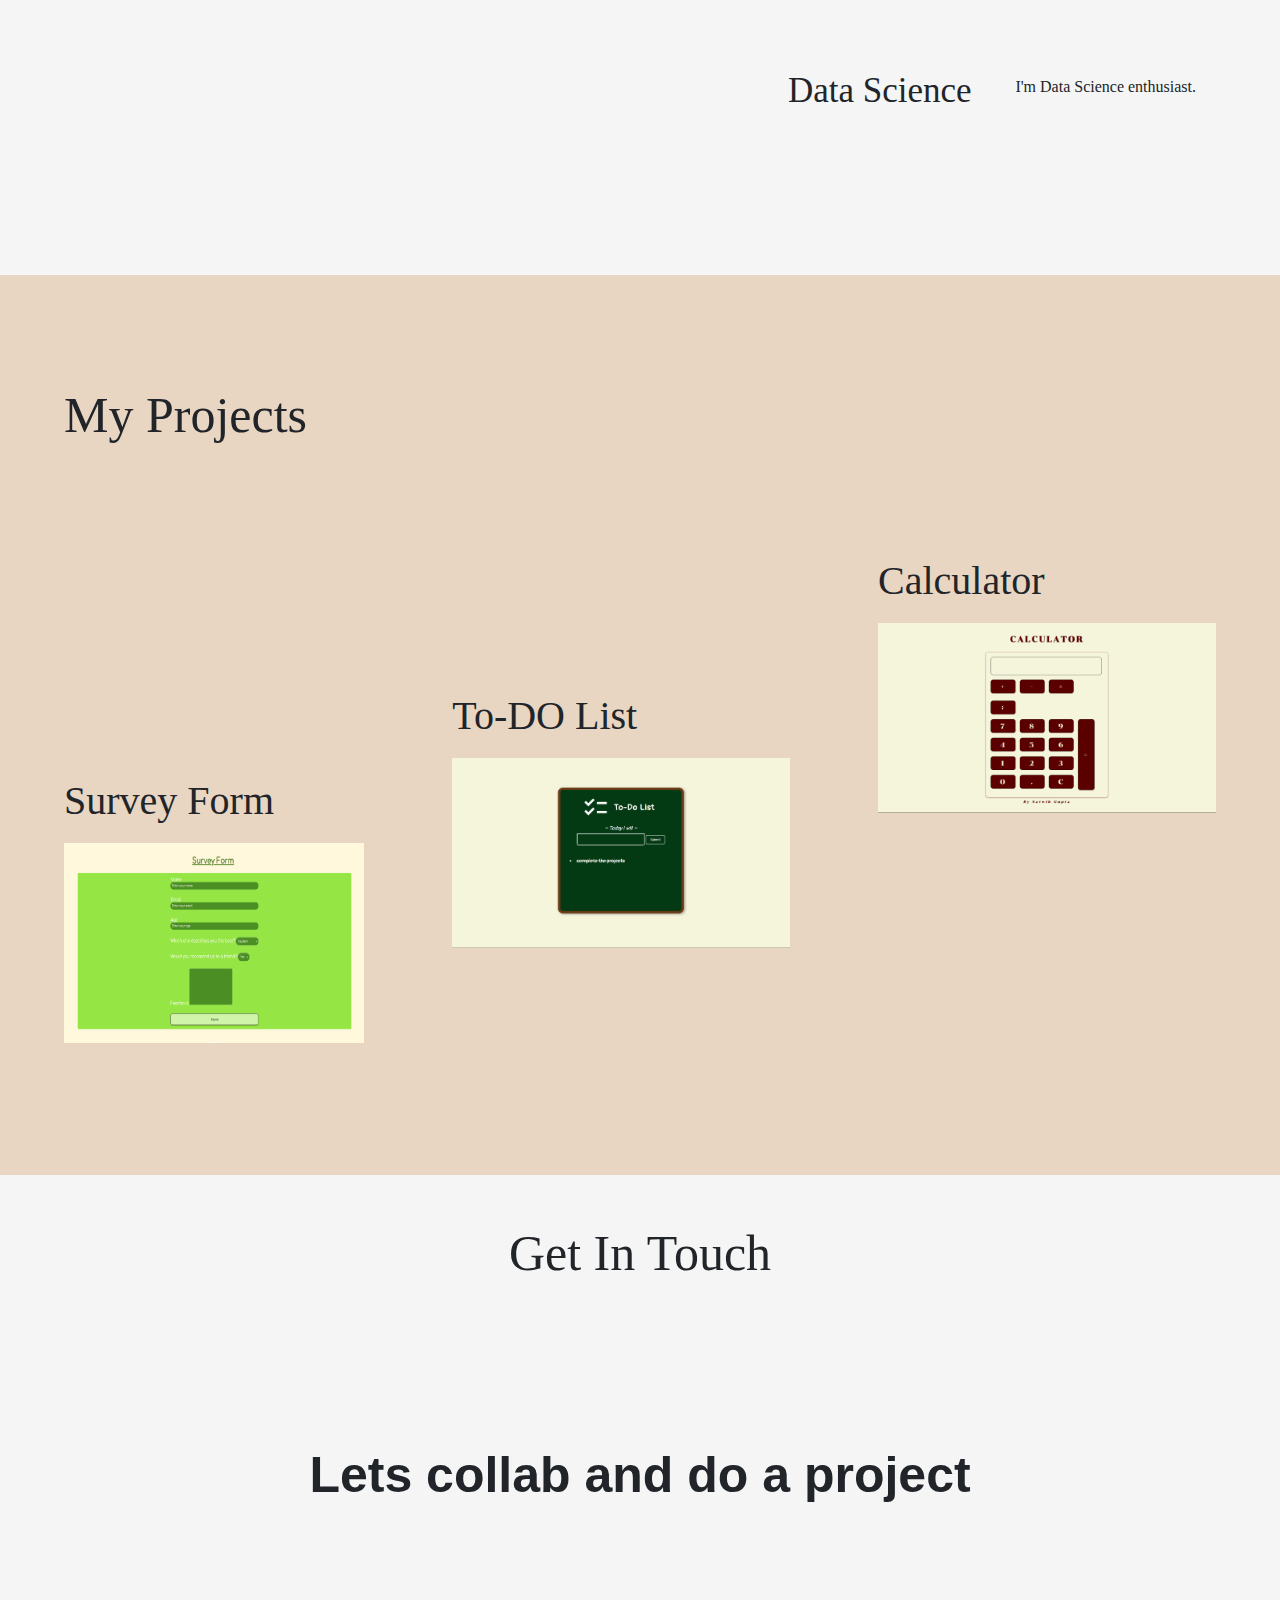
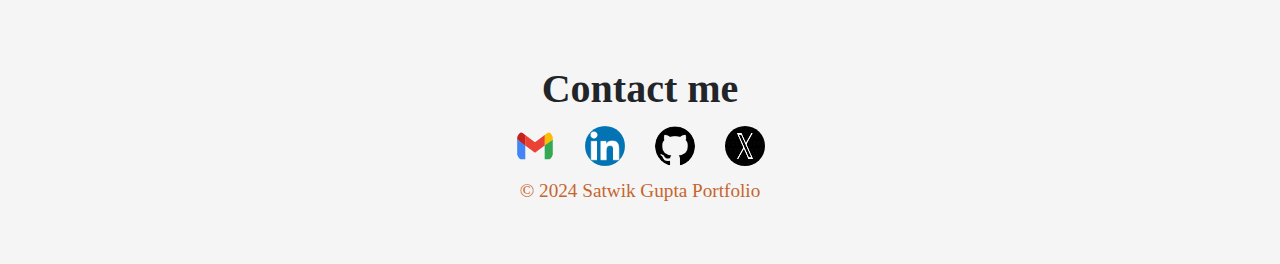
==== commit 7bcf8960: "Update index.html" ====
--- a/index.html
+++ b/index.html
@@ -62,14 +62,14 @@
         </div>
         <div id="left">
             <div class="box">
-                <h1>Competative Programming</h1>
+                <h1>Python</h1>
                 <p>
-                    I regularly do competative coding since I love problem solving.
+                    I regularly am a Python Developer.
                 </p>
             </div>
             <div class="box">
                 <h1>Design and Development</h1>
-                <p>I have many websites and projects. Over time  have gained a wealth of experience designing and developing web application.
+                <p>I have many websites and projects. Over time have gained a wealth of experience designing and developing web application.
                 </p>
             </div>
             <div class="box">
